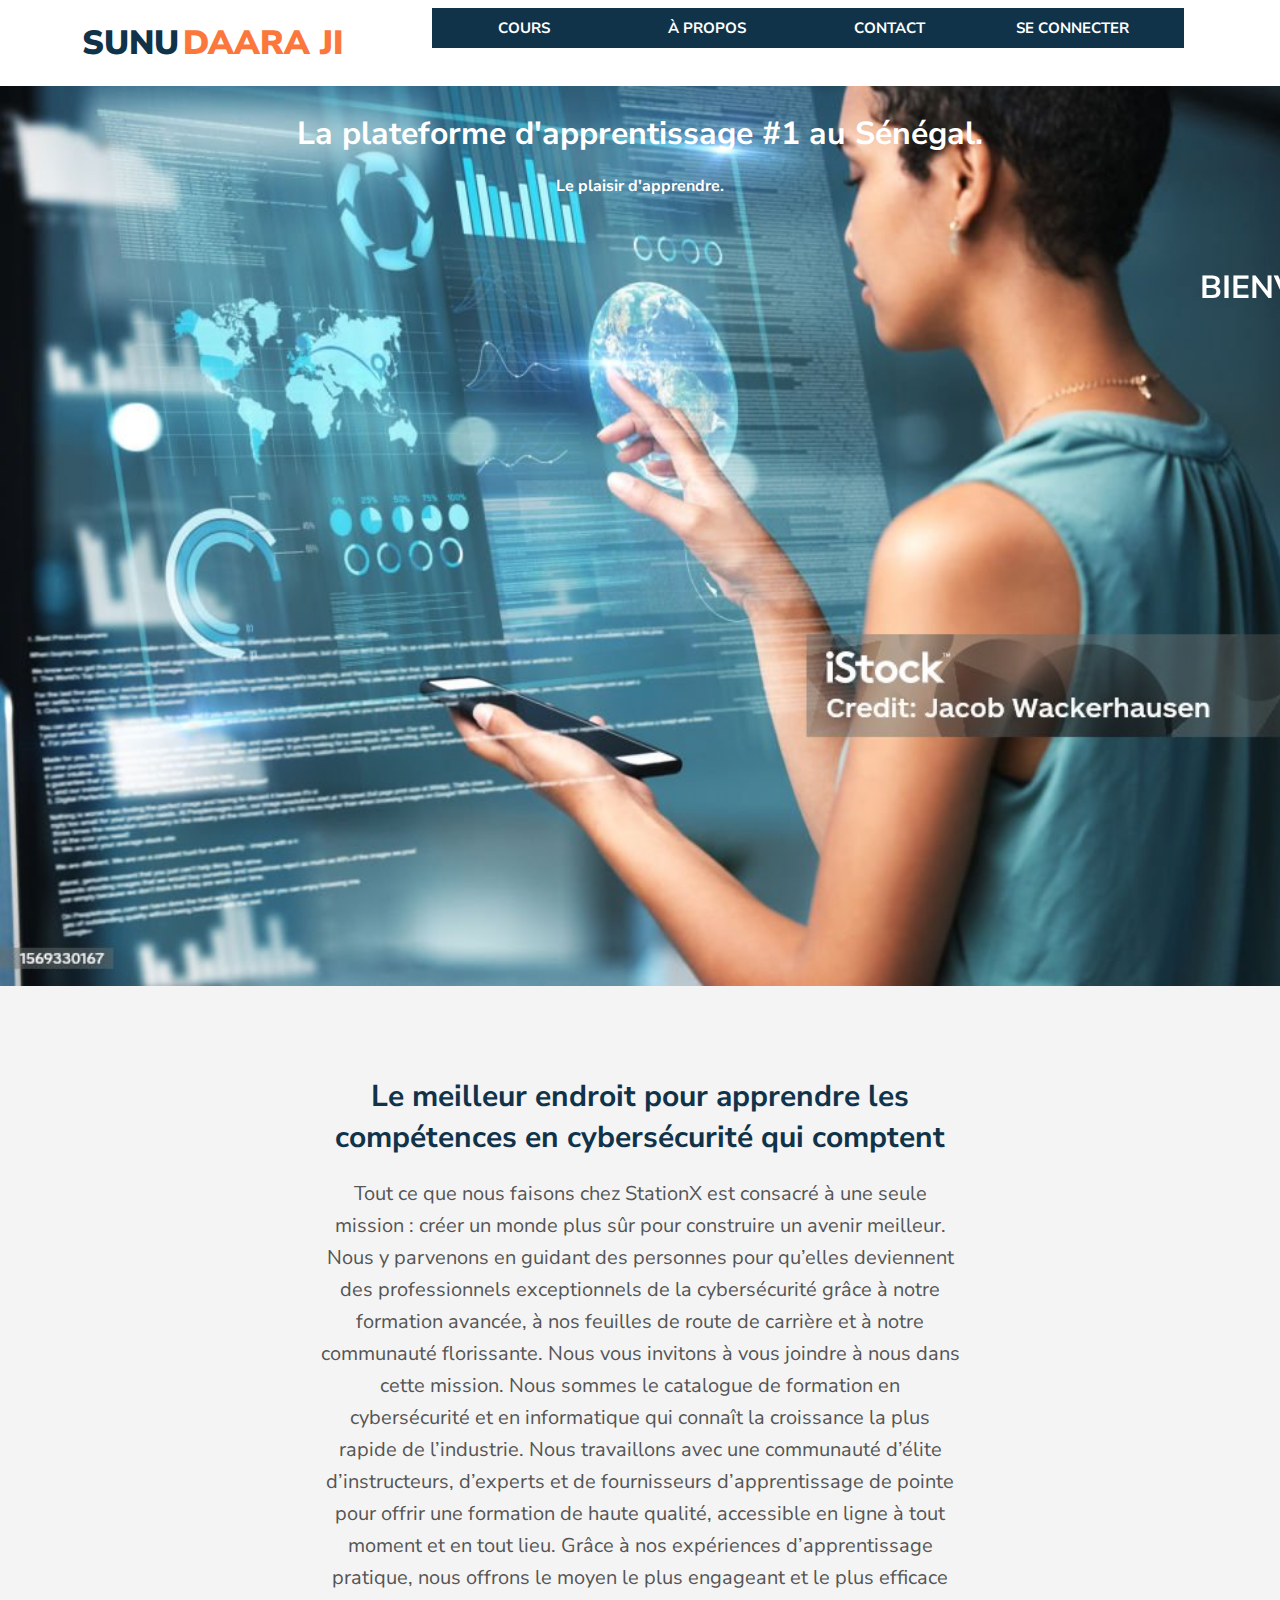
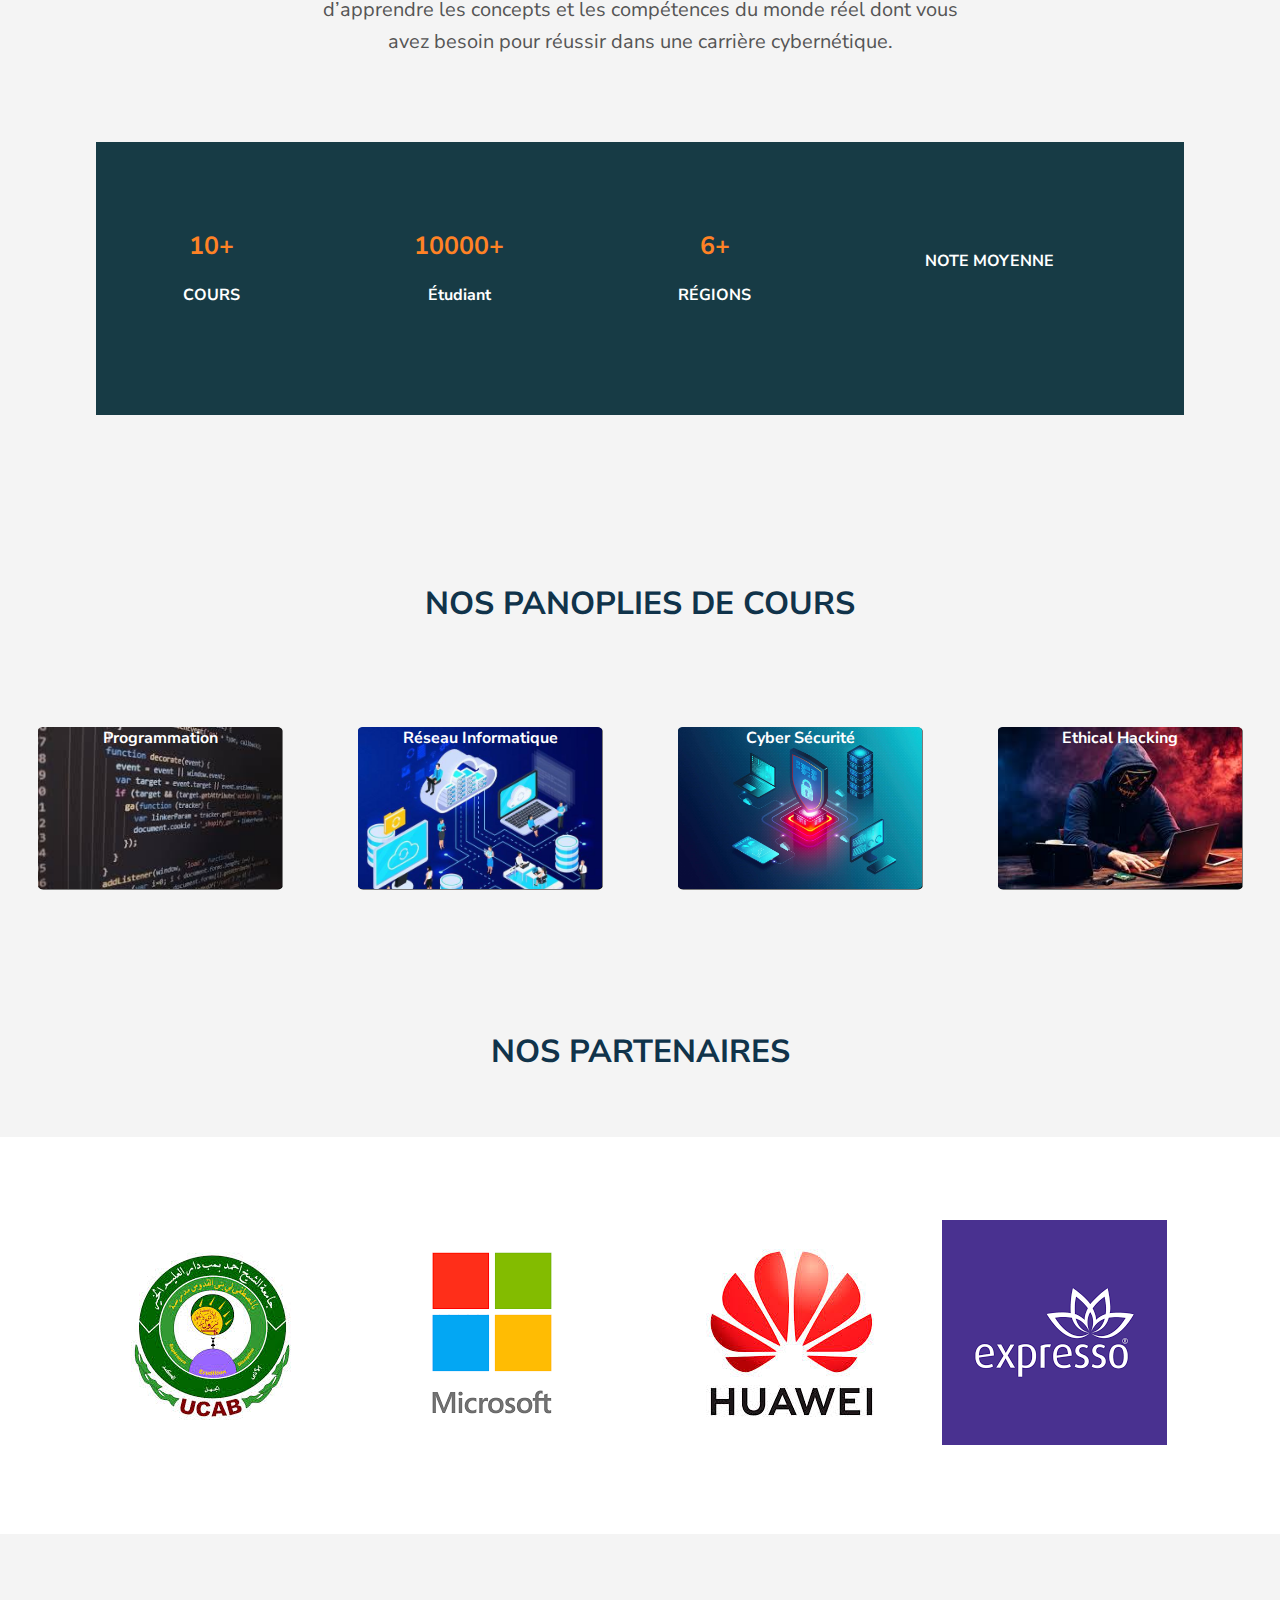
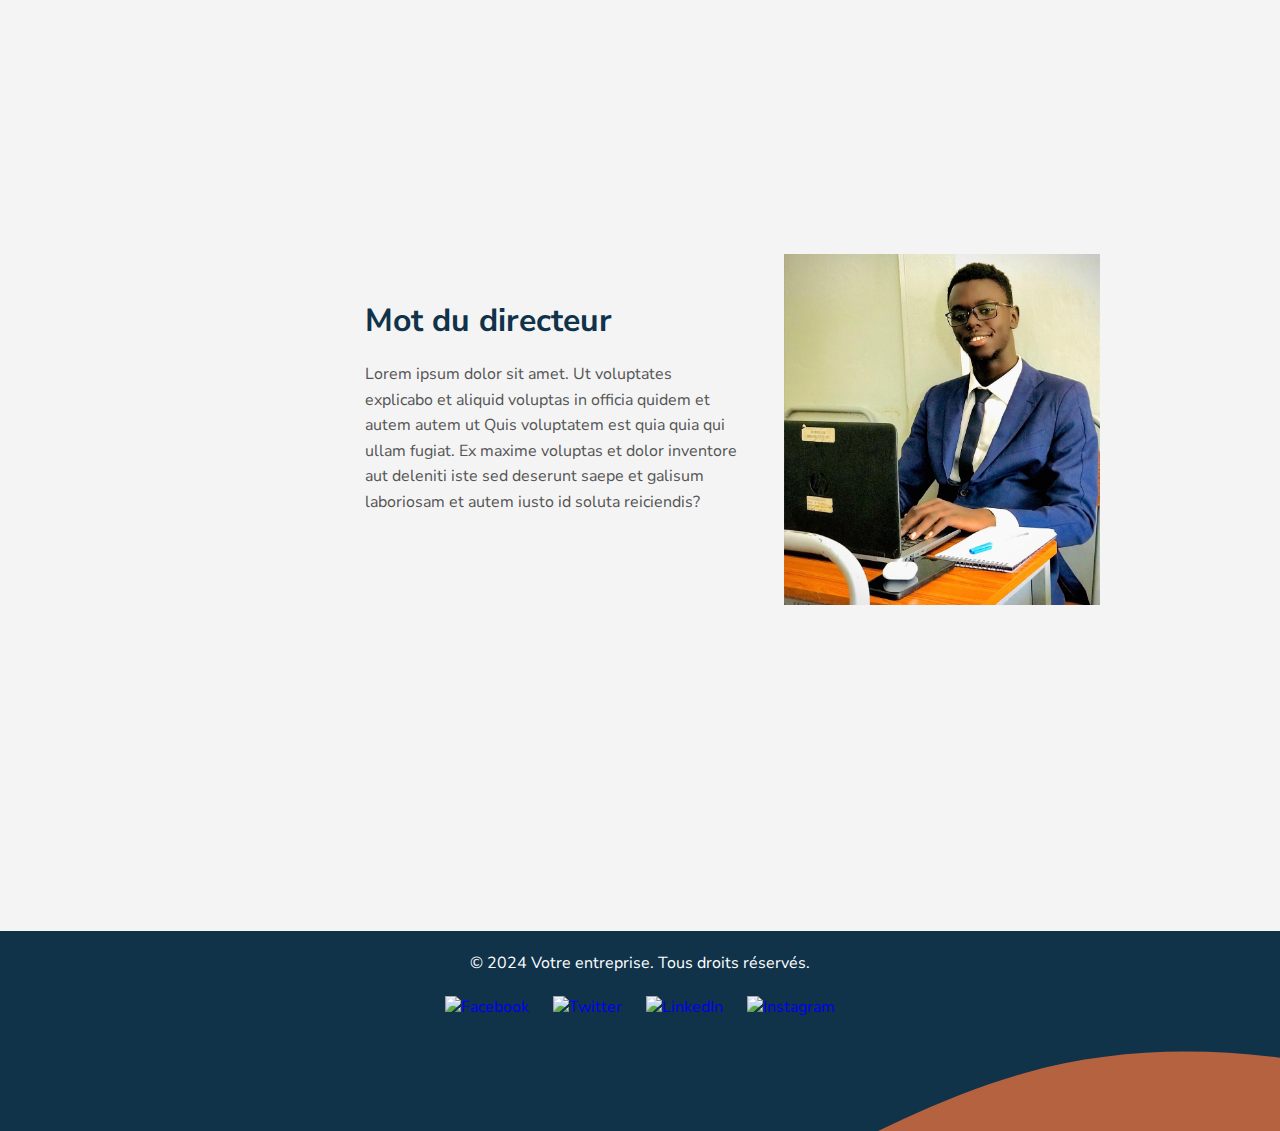
==== index.html @ 10f0524d "Projets UCAB" ====
<!DOCTYPE html>
<html lang="en">
<head>
    <meta charset="UTF-8">
    <meta name="viewport" content="width=device-width, initial-scale=1.0">
    <link rel="stylesheet" href="styles/style.css">
    <link href="https://fonts.googleapis.com/css2?family=Abel&family=Josefin+Sans:wght@200&family=Merriweather:ital,wght@0,300;0,400;0,700;0,900;1,300;1,400;1,700;1,900&family=Montserrat:ital,wght@0,100..900;1,100..900&family=Nunito+Sans:ital,opsz,wght@0,6..12,200..1000;1,6..12,200..1000&family=Roboto:wght@300&family=Ubuntu:wght@500&display=swap" rel="stylesheet">
    <title>BIENVENUE DANS SUNUDAARAJI</title>
</head>
<body>
    <header>
        <div id="contLogo">
            <span class="logo" style="color: #10334A;"><strong>SUNU</strong></span>
            <span class="logo" style="color: #FB773C"><strong>DAARA JI</strong></span>
        </div>

        <nav class="navig">
            <ul class="entete">
                    <li><a href="#courses">COURS</a></li>
                    <li><a href="pages/about.html">À PROPOS</a></li>
                    <li><a href="pages/contact.html">CONTACT</a></li>
                    <li><a href="pages/seconecter.html">SE CONNECTER</a></li>
            </ul>
        </nav>
    </header>


    <section id="presentation">
        <div class="opening">
            <h1 style="color: white;">La plateforme d'apprentissage #1 au Sénégal.</h1>
            <h4>Le plaisir d'apprendre.</h4>
        </div>
        <br>
        <br>
        <marquee style="size: 100px;"><h1 style="color: #fff;"> BIENVENUE DANS SUNU DAARAJI !</h1></marquee>
    </section>
    
    <section class="blabla">
        <div class="b1">
            <h1>Le meilleur endroit pour apprendre les compétences en cybersécurité qui comptent</h1>
            <p>
                Tout ce que nous faisons chez StationX est consacré à une seule mission : créer un monde plus sûr pour construire un avenir meilleur. 
                Nous y parvenons en guidant des personnes pour qu’elles deviennent des professionnels exceptionnels de la cybersécurité grâce à notre formation avancée, 
                à nos feuilles de route de carrière et à notre communauté florissante. Nous vous invitons à vous joindre à nous dans cette mission. Nous sommes le catalogue de formation en cybersécurité et en informatique qui connaît la croissance la plus rapide de l’industrie. 
                Nous travaillons avec une communauté d’élite d’instructeurs, d’experts et de fournisseurs d’apprentissage de pointe pour offrir une formation de haute qualité, accessible en ligne à tout moment et en tout lieu. 
                Grâce à nos expériences d’apprentissage pratique, nous offrons le moyen le plus engageant et le plus efficace d’apprendre les concepts et les compétences du monde réel dont vous avez besoin pour réussir dans une carrière cybernétique.
            </p>
        </div>

        <div class="description">
            <div class="desc">
                <h2>10+</h2>
                <p style="color: white;">COURS</p>
            </div>
            <div class="desc">
                <h2>10000+</h2>
                <p style="color: white;">Étudiant</p>
            </div>
            <div class="desc">
                <h2>6+</h2>
                <p style="color: white;">RÉGIONS</p>
            </div>
            <div class="desc">
                <h2>
                    <i class="fa-solid fa-star"></i>
                    <i class="fa-solid fa-star"></i>
                    <i class="fa-solid fa-star"></i>
                    <i class="fa-solid fa-star"></i>
                    <i class="fa-solid fa-star-half-stroke"></i>                </h2>
                <p style="color: white;">NOTE MOYENNE</p>
            </div>
        </div>
    </section>

    <section id="courses" class="descCours">
        <h1 class="titre">NOS PANOPLIES DE COURS</h1>
        <div class="lesCours">
            <a target="_blank" href="https://openclassrooms.com/en/courses" style="
                background-image: url('images/programming.jpeg');
                background-repeat: no-repeat;
                background-size: cover;
                " 
            
                class="prog coursItem">
                <span>Programmation</span>
            </a>
            <a target="_blank" href="https://www.youtube.com/playlist?list=PLIhvC56v63IJVXv0GJcl9vO5Z6znCVb1P" style="
            background-image: url('images/networking.jpg');
            background-repeat: no-repeat;
            background-size: cover;
            " 
            class="res coursItem">
                <span>Réseau Informatique</span>
            </a>
            <a target="_blank" href="https://www.harvardonline.harvard.edu/course/cs50s-introduction-cybersecurity"
                style="
                background-image: url('images/what-is-cybersecurity.jpg');
                background-repeat: no-repeat;
                background-size: cover;
                " 
                class="cs coursItem">
                <span>Cyber Sécurité</span>
            </a>
            <a target="_blank" href="https://www.youtube.com/@zSecurity"
                style="
                background-image: url('images/hacker.jpeg');
                background-repeat: no-repeat;
                background-size: cover;
                " 
                class="hack coursItem">
                <span>
                    Ethical Hacking
                </span>
            </a>
        </div>
    </section>

    <section class="partenaire">
        <h1 class="titre">NOS PARTENAIRES</h1>
        <div class="part">
            <div class="part-item">
                <img src="images/cisco_img.jpeg" alt="">
            </div>

            <div class="part-item">
                <img src="images/microsoft_img.png" alt="">
            </div>

            <div class="part-item">
                <img src="images/huawei_logo.jpeg" alt="">
            </div>

            <div class="part-item">
                <img src="images/expresso_logo.png" alt="">
            </div>

        </div>
    </section>

    <section class="directeur">
        <div class="mot">
            <h1>Mot du directeur</h1>
            <p>
                Lorem ipsum dolor sit amet. Ut voluptates explicabo et 
                aliquid voluptas in officia quidem et autem autem ut 
                Quis voluptatem est quia quia qui ullam fugiat. 
                Ex maxime voluptas et dolor inventore aut deleniti iste sed 
                deserunt saepe et galisum laboriosam et autem iusto id soluta 
                reiciendis? 
            </p>
        </div>

        <div>
            <img src="images/kilifeu gui.jpg" alt="" width="180%">
        </div>
    </section>


    <footer>
        <div class="wave wave1"></div>
        <div class="wave wave2"></div>
        <div class="wave wave3"></div>
        <div class="footer-content">
            <p style="color: white;">&copy; 2024 Votre entreprise. Tous droits réservés.</p>
            <div class="social-icons">
                <a href="#"><img src="https://img.icons8.com/color/48/000000/facebook-new.png" alt="Facebook"></a>
                <a href="#"><img src="https://img.icons8.com/color/48/000000/twitter-circled.png" alt="Twitter"></a>
                <a href="#"><img src="https://img.icons8.com/color/48/000000/linkedin-circled.png" alt="LinkedIn"></a>
                <a href="#"><img src="https://img.icons8.com/color/48/000000/instagram-new.png" alt="Instagram"></a>
            </div>
        </div>
    </footer>

    <script src="https://kit.fontawesome.com/13911112a5.js" crossorigin="anonymous"></script>    
</body>
</html>
---- styles/style.css ----
*{
    margin: 0;
    padding: 0;
    font-family: 'Nunito Sans';

}
header{
    background-color: white;
}
#contLogo {
    text-align: center;
    width: 30%;
    padding: 20px;
}
.logo {
    font-weight: bold;
    font-size: 2.1rem;
    text-align: end;
}

.navig {
    width: 60%;
}

.directeur, .part,  .lesCours, .description, .blabla, .entete, header{
    display: flex;
}

.entete {
    list-style-type: none;
    flex-direction: row;
    text-align: center;
    background-color:#10334A;
    padding: 10px;
    margin: 8px;
}

.entete li {
    margin-right: 20px;
    font-weight: bold;
    width: 200px;
    font-family: 'Merriweather';
    font-size: 15px;
}

.entete li a{
    text-decoration: none;
    color: #fff;
}

.entete li:hover{
    background-color: #FF8225;
    color: white;
    font-weight: bold;
    padding: 0.3%;
    cursor: pointer;
}



#presentation {
    height: 100vh;
    background-color: #10334A;
    text-align: center;
    background: url('../images/5eme\ image.jpg');
    background-repeat: no-repeat;
    background-size: cover;
}

.espace {
    margin-bottom: 20px;
}
.opening {
    color: white;
    /* background-color: #10334A; */
    padding: 2%;
}

    

.blabla, .titre{
    flex-direction: column;
    align-items: center;
    text-align: center;
    font-family: 'Nunito Sans';

}

.titre{ margin: 8% 0 5% 0;}

.b1{
    width: 50%;
    margin-top: 7%;
    margin-left: 25%;
    margin-right: 25%;
}
.b1 h1{font-size: 30px;}
.b1 p {
    font-size: 20px;
}

.description {
    margin-top: 5%;
    flex-direction: row;
    background-color: #173B45;
    width: 85%;
}

.desc {
    color: white;
    font-weight: bold;
    margin: 8%;
}

.desc h2{
    color: #FF8225;
    font-size: 25px;
}

.lesCours {
    flex-direction: row;
    align-items: center;
}

.descCours {
    margin-top: 5%;
    text-align: center;
}

.descCours a {
    font-weight: bold;
    text-decoration: none;
}

.coursItem {
    color: white;
    text-align: center;
    align-items: center;
    width: 400px;
    margin: 3%;
    background-color: #10334A;
    height: 18vh;
    font-weight: bold;
    box-sizing: border-box;
    border-radius: 2%;
    box-shadow: black 0.5px 0.5px;
    font-family: 'Nunito sans';
}


.part {
    flex-direction: row;
    align-items: center;
    padding: 6.5%;
    background-color: white;
}

.directeur {
    padding: 25%;
}

.mot {
    padding: 7%;
}


/* styles.css */
body {
    font-family: Arial, sans-serif;
    background-color: #f4f4f4;
    margin: 0;
    padding: 0;
    display: flex;
    flex-direction: column;
    justify-content: space-between;
    min-height: 100vh;
}

.contact-container {
    background-color: #fff;
    padding: 30px;
    border-radius: 10px;
    box-shadow: 0 4px 8px rgba(0, 0, 0, 0.1);
    max-width: 500px;
    width: 100%;
    text-align: center;
    margin: auto;
    
}

.contact-container h1 {
    color: #10334A;
    margin-bottom: 20px;
}

.contact-container p {
    color: #555;
    margin-bottom: 30px;
}

.input-group {
    margin-bottom: 20px;
    text-align: left;
}

.input-group label {
    display: block;
    color: #333;
    margin-bottom: 5px;
}

.input-group input,
.input-group textarea {
    width: 100%;
    padding: 10px;
    border-radius: 5px;
    border: 1px solid #ddd;
    font-size: 16px;
    color: #333;
    box-sizing: border-box;
}

.input-group input:focus,
.input-group textarea:focus {
    outline: none;
    border-color: #10334A;
}

button {
    background-color: #FB773C;
    color: #fff;
    border: none;
    padding: 15px 30px;
    font-size: 18px;
    border-radius: 5px;
    cursor: pointer;
    transition: background-color 0.3s ease;
}

button:hover {
    background-color: #e56730;
}

footer {
    position: relative;
    height: 200px;
    background: #10334A;
    overflow: hidden;
}

.wave {
    position: absolute;
    bottom: 0;
    width: 200%;
    height: 100%;
    background-repeat: repeat-x;
    background-size: cover;
}

.wave1 {
    background-image: url('data:image/svg+xml,<svg xmlns="http://www.w3.org/2000/svg" viewBox="0 0 1440 320"><path fill="%23FB773C" fill-opacity="1" d="M0,128L48,138.7C96,149,192,171,288,186.7C384,203,480,213,576,197.3C672,181,768,139,864,117.3C960,96,1056,96,1152,101.3C1248,107,1344,117,1392,122.7L1440,128L1440,320L1392,320C1344,320,1248,320,1152,320C1056,320,960,320,864,320C768,320,672,320,576,320C480,320,384,320,288,320C192,320,96,320,48,320L0,320Z"></path></svg>');
    animation: animateWave 8s linear infinite;
    z-index: 1000;
    opacity: 0.6;
}

.wave2 {
    background-image: url('data:image/svg+xml,<svg xmlns="http://www.w3.org/2000/svg" viewBox="0 0 1440 320"><path fill="%23FB773C" fill-opacity="1" d="M0,160L48,154.7C96,149,192,139,288,160C384,181,480,235,576,229.3C672,224,768,160,864,128C960,96,1056,96,1152,138.7C1248,181,1344,267,1392,293.3L1440,320L1440,320L1392,320C1344,320,1248,320,1152,320C1056,320,960,320,864,320C768,320,672,320,576,320C480,320,384,320,288,320C192,320,96,320,48,320L0,320Z"></path></svg>');
    animation: animateWave 5s linear infinite;
    z-index: 999;
    opacity: 0.4;
}

.wave3 {
    background-image: url('data:image/svg+xml,<svg xmlns="http://www.w3.org/2000/svg" viewBox="0 0 1440 320"><path fill="%23FB773C" fill-opacity="1" d="M0,224L48,229.3C96,235,192,245,288,213.3C384,181,480,107,576,80C672,53,768,75,864,106.7C960,139,1056,181,1152,208C1248,235,1344,245,1392,250.7L1440,256L1440,320L1392,320C1344,320,1248,320,1152,320C1056,320,960,320,864,320C768,320,672,320,576,320C480,320,384,320,288,320C192,320,96,320,48,320L0,320Z"></path></svg>');
    animation: animateWave 10s linear infinite;
    z-index: 998;
    opacity: 0.7;
}

@keyframes animateWave {
    0% {
        transform: translateX(0);
    }
    100% {
        transform: translateX(-50%);
    }
}

.footer-content {
    position: relative;
    z-index: 1001;
    padding: 20px;
    color: white;
    text-align: center;
}

.social-icons {
    margin-top: 10px;
}

.social-icons a {
    margin: 0 10px;
    display: inline-block;
    text-decoration: none;
}

.social-icons img {
    width: 30px;
    height: 30px;
    transition: transform 0.3s ease;
}

.social-icons a:hover img {
    transform: scale(1.1);
}


/* styles.css */
body {
    font-family: Arial, sans-serif;
    background-color: #f4f4f4;
    margin: 0;
    padding: 0;
}

.about-container {
    background-color: #fff;
    padding: 40px;
    max-width: 1000px;
    margin: 50px auto;
    border-radius: 10px;
    box-shadow: 0 4px 8px rgba(0, 0, 0, 0.1);
}

h1, h2, h3 {
    color: #10334A;
    margin-bottom: 20px;
}

p {
    color: #555;
    line-height: 1.6;
    margin-bottom: 20px;
}

.intro {
    text-align: center;
    margin-bottom: 50px;
}

.manager-profile {
    display: flex;
    align-items: center;
    margin-bottom: 50px;
}

.manager-profile img {
    border-radius: 50%;
    margin-right: 30px;
    width: 150px;
    height: 150px;
}

.manager-info h3 {
    margin-top: 0;
}

.team-members {
    display: flex;
    justify-content: space-between;
    gap: 20px;
    margin-bottom: 50px;
}

.team-member {
    text-align: center;
    flex: 1;
}

.team-member img {
    border-radius: 50%;
    margin-bottom: 10px;
    width: 120px;
    height: 120px;
}

.mission, .history {
    margin-bottom: 50px;
}
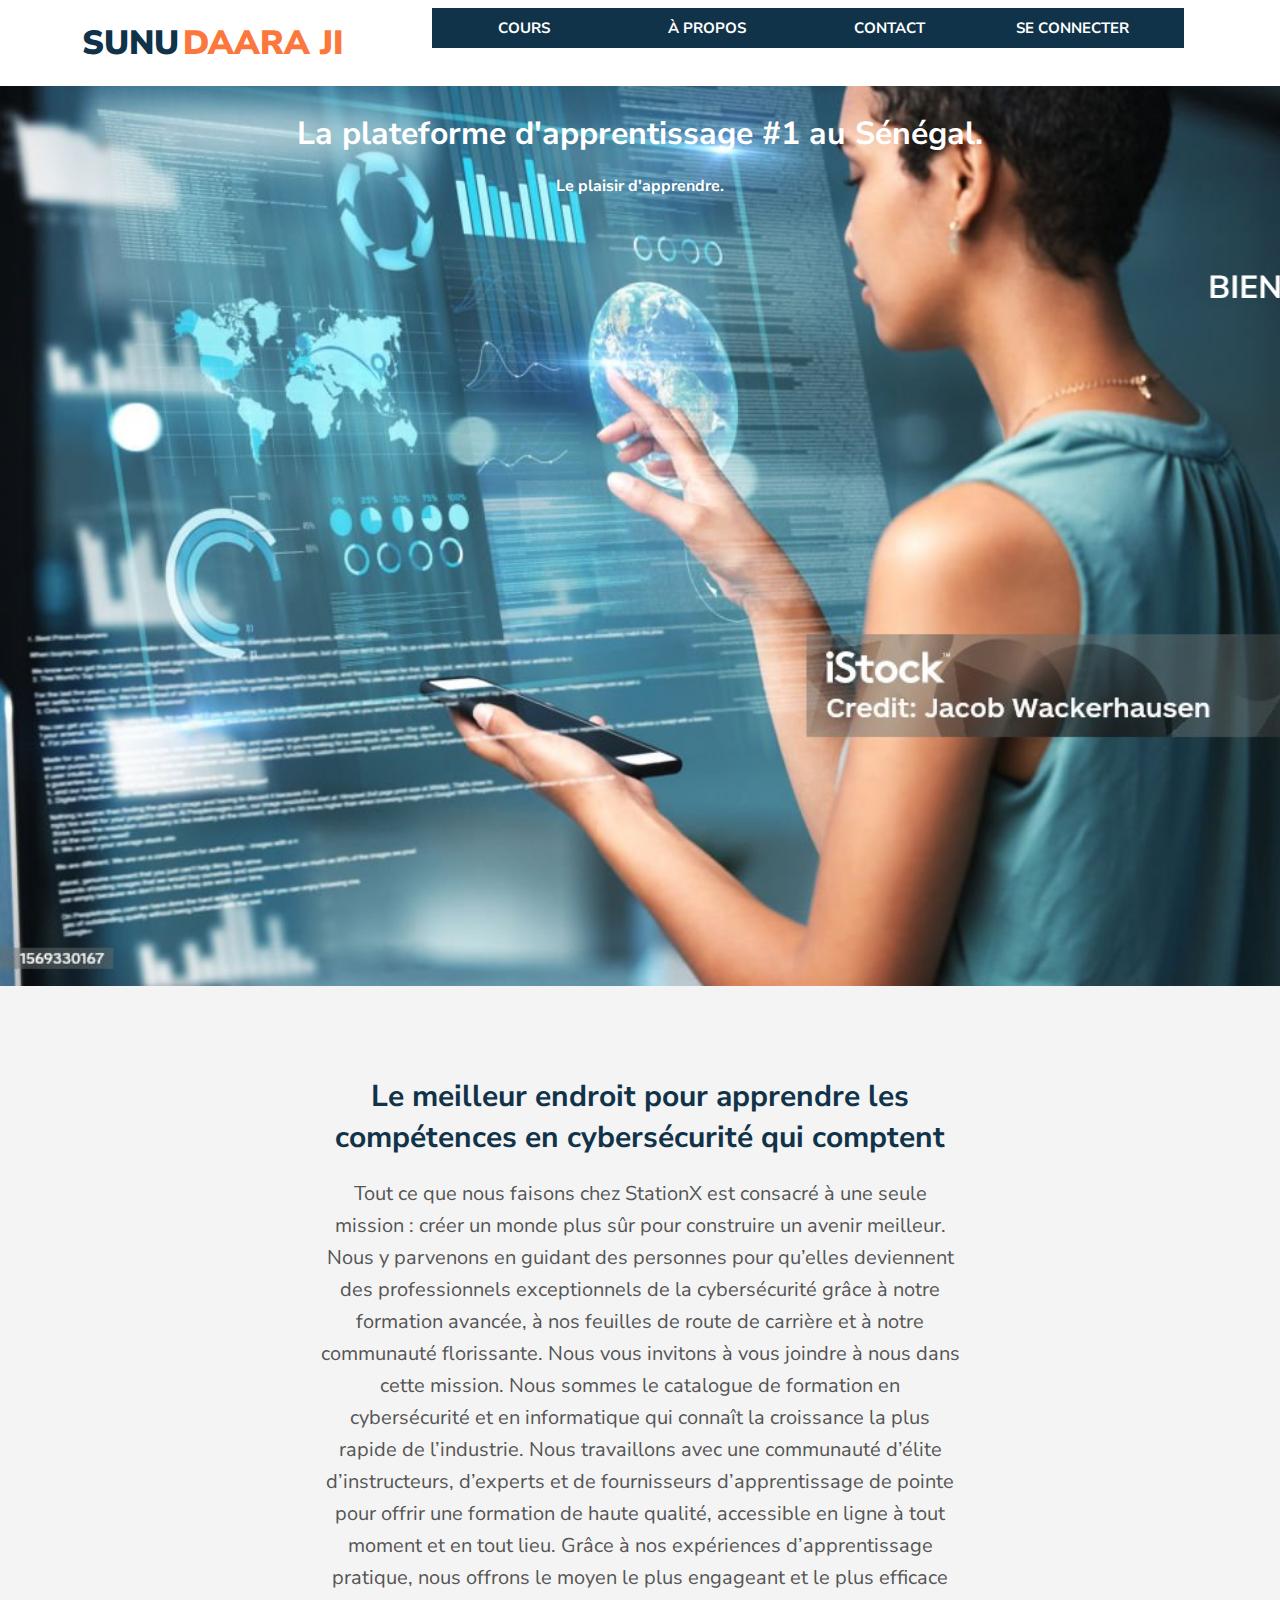
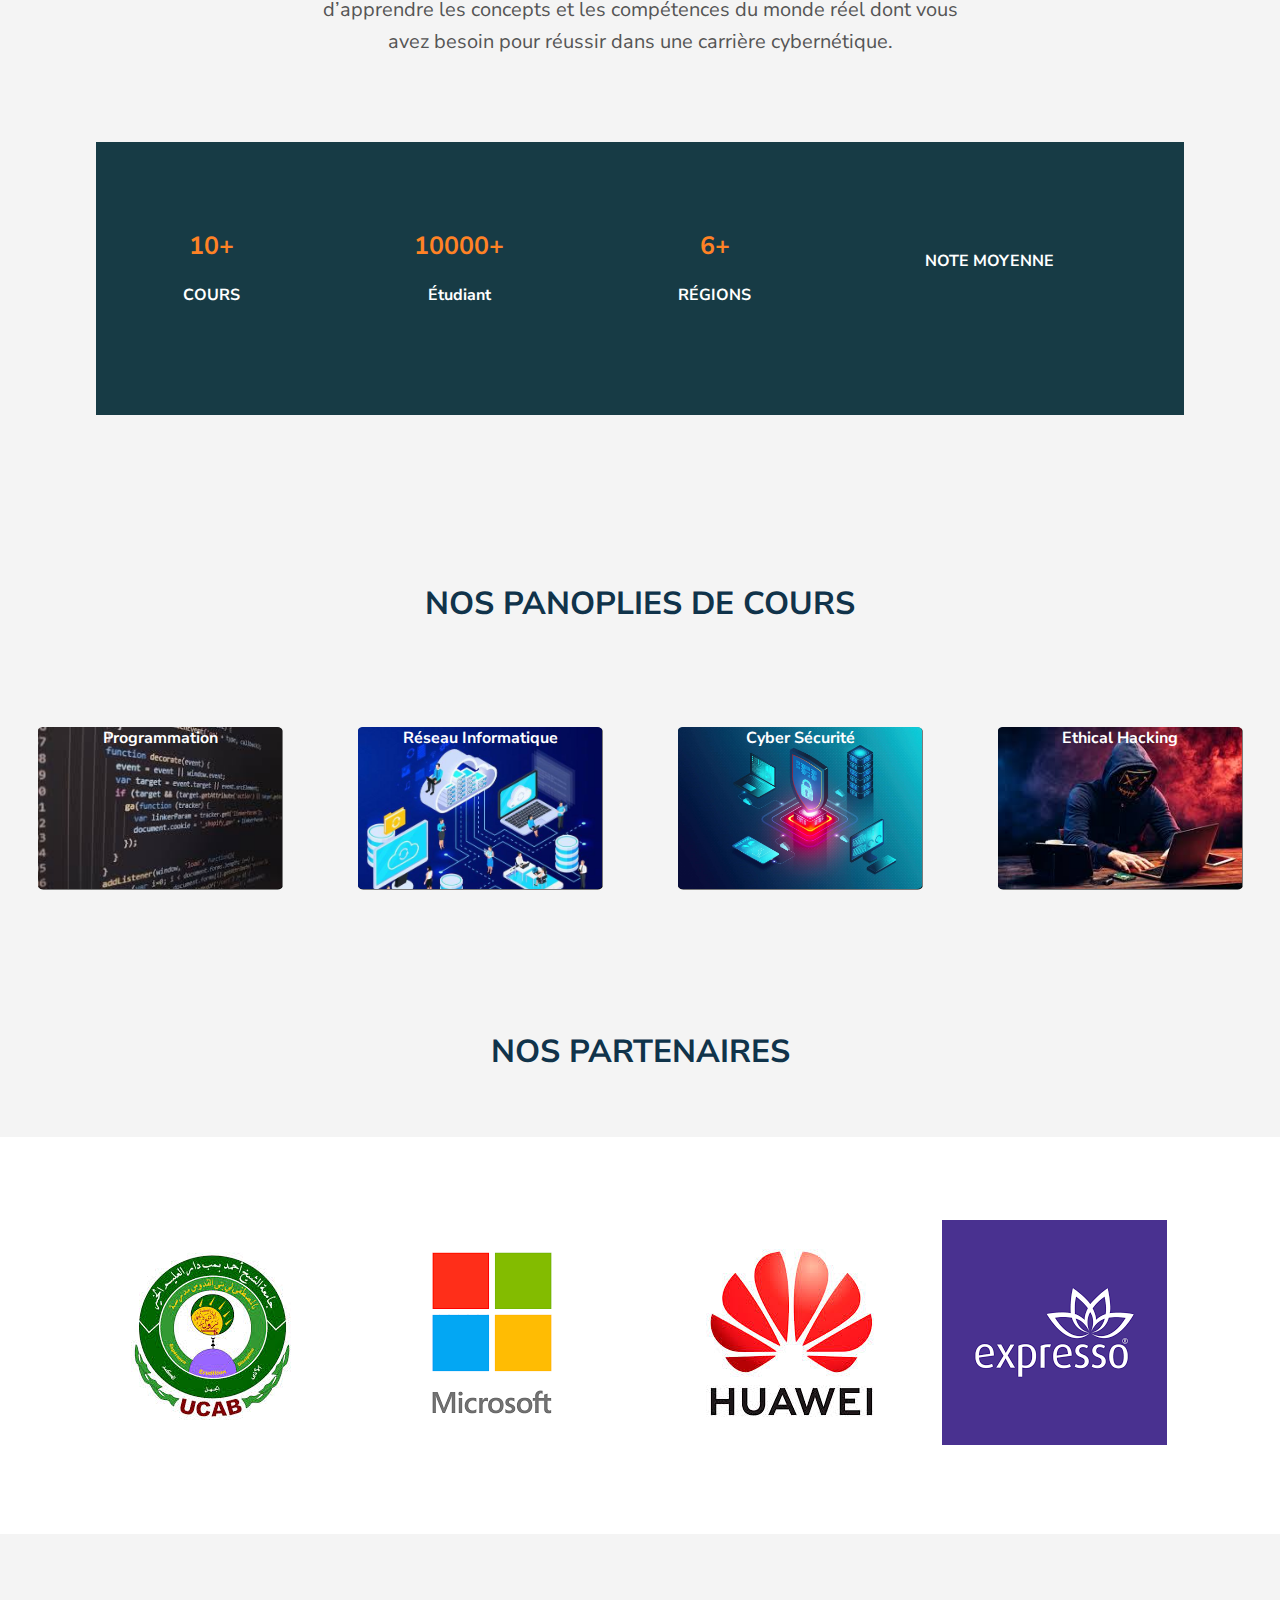
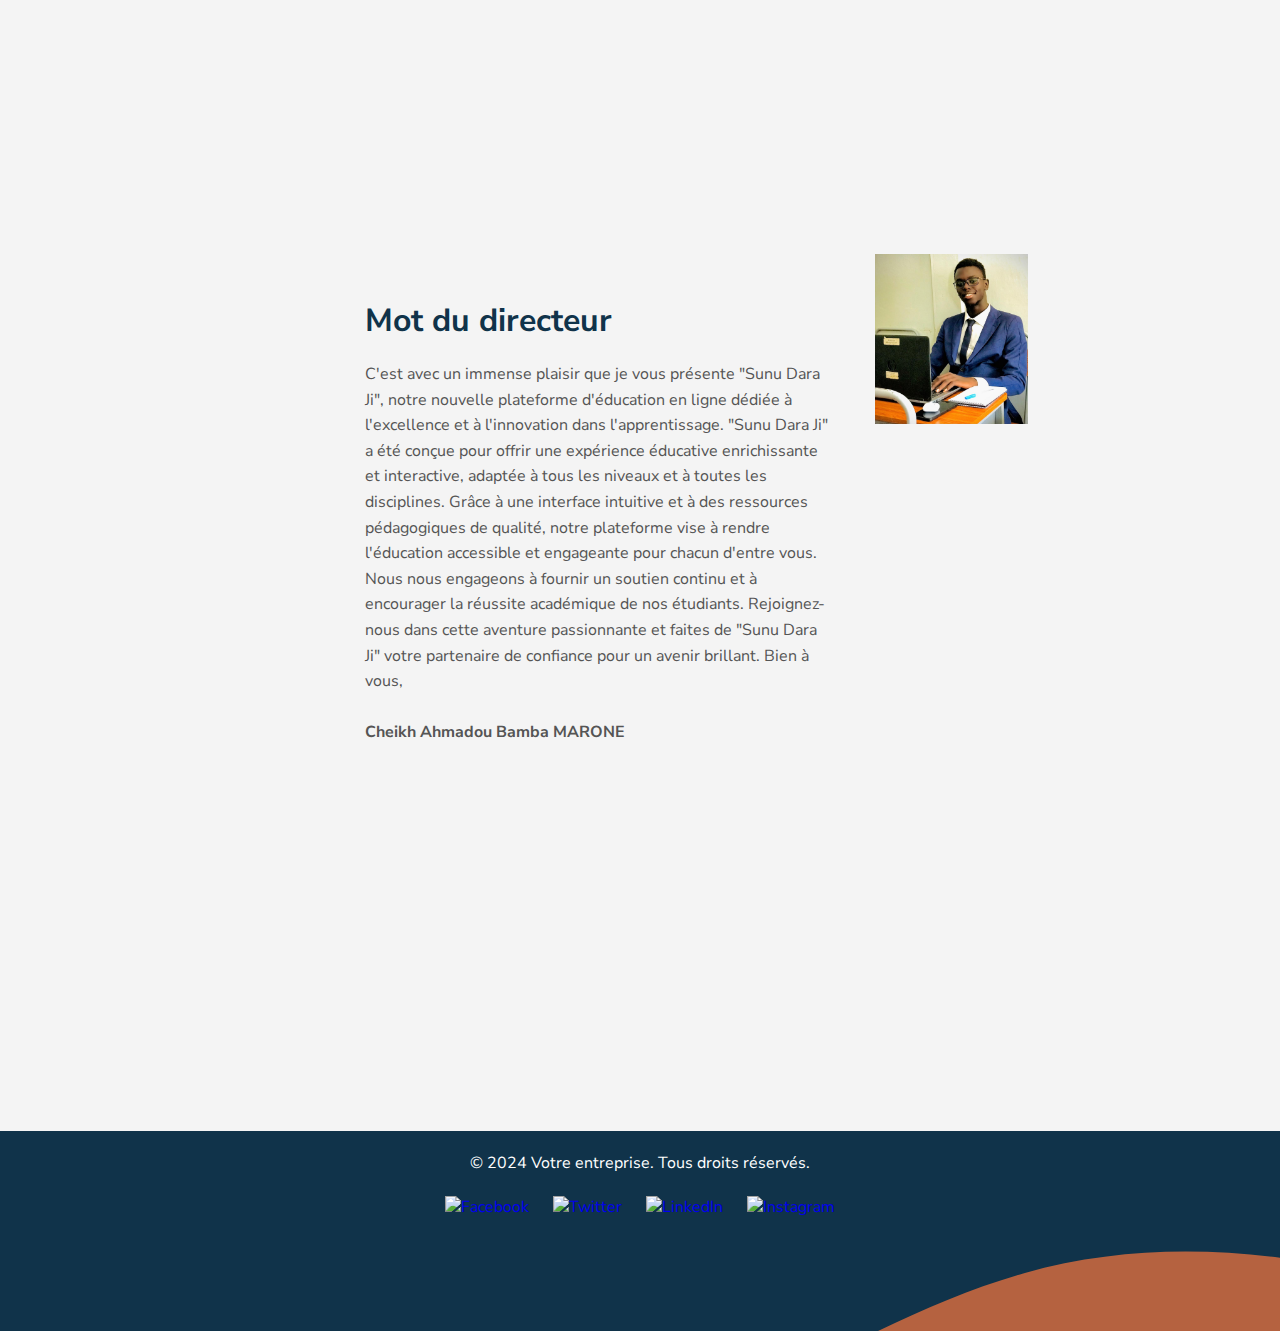
==== commit 7ca6fa4c: "Update index.html" ====
--- a/index.html
+++ b/index.html
@@ -141,12 +141,11 @@
         <div class="mot">
             <h1>Mot du directeur</h1>
             <p>
-                Lorem ipsum dolor sit amet. Ut voluptates explicabo et 
-                aliquid voluptas in officia quidem et autem autem ut 
-                Quis voluptatem est quia quia qui ullam fugiat. 
-                Ex maxime voluptas et dolor inventore aut deleniti iste sed 
-                deserunt saepe et galisum laboriosam et autem iusto id soluta 
-                reiciendis? 
+                C'est avec un immense plaisir que je vous présente "Sunu Dara Ji", notre nouvelle plateforme d'éducation en ligne dédiée à l'excellence et à l'innovation dans l'apprentissage. "Sunu Dara Ji" a été conçue pour offrir une expérience éducative enrichissante et interactive, adaptée à tous les niveaux et à toutes les disciplines. Grâce à une interface intuitive et à des ressources pédagogiques de qualité, notre plateforme vise à rendre l'éducation accessible et engageante pour chacun d'entre vous. Nous nous engageons à fournir un soutien continu et à encourager la réussite académique de nos étudiants. Rejoignez-nous dans cette aventure passionnante et faites de "Sunu Dara Ji" votre partenaire de confiance pour un avenir brillant.
+
+                Bien à vous,
+                <br><br>
+                <strong>Cheikh Ahmadou Bamba MARONE</strong> 
             </p>
         </div>
 
@@ -173,4 +172,4 @@
 
     <script src="https://kit.fontawesome.com/13911112a5.js" crossorigin="anonymous"></script>    
 </body>
-</html>+</html>
